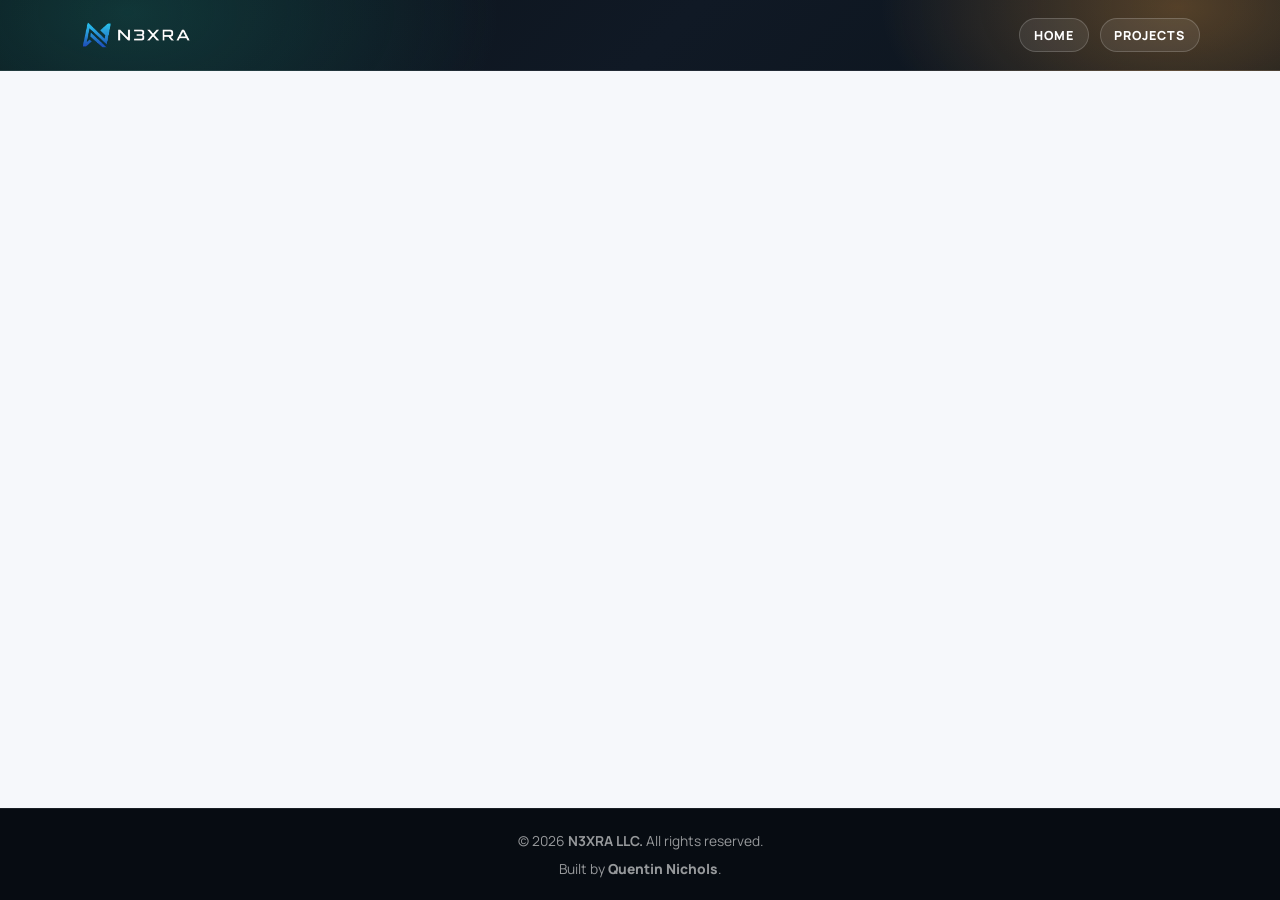
==== ai-music-generator/index.html @ 7fcaad10 "Add shared navigation and intro splash" ====
<!DOCTYPE html>
<html lang="en">
<head>
  <meta charset="UTF-8">
  <meta name="viewport" content="width=device-width, initial-scale=1.0">
  <title>AI Music Generator | N3XRA</title>
  <meta name="description" content="AI Music Generator by N3XRA." />
  <link rel="canonical" href="https://n3xra.co/ai-music-generator/" />
  <link rel="icon" type="image/png" sizes="284x284" href="../assets/n3xra_logo_transparent_small.png">
  <link rel="preconnect" href="https://fonts.googleapis.com">
  <link rel="preconnect" href="https://fonts.gstatic.com" crossorigin>
  <link href="https://fonts.googleapis.com/css2?family=Fraunces:opsz,wght@9..144,600;9..144,700&family=Manrope:wght@400;600;700;800&display=swap" rel="stylesheet">
  <link rel="stylesheet" href="../assets/site-nav.css">
  <link rel="stylesheet" href="../assets/site-intro.css?v=2">
  <script src="../assets/site-nav.js" defer></script>
  <style>
    :root {
      --ink: #0b1016;
      --paper: #f6f8fb;
    }

    * {
      box-sizing: border-box;
    }

    body {
      margin: 0;
      min-height: 100svh;
      display: flex;
      flex-direction: column;
      font-family: "Manrope", Arial, sans-serif;
      color: var(--ink);
      background: var(--paper);
    }

    main {
      flex: 1;
    }

    .site-footer {
      padding: 1.35rem 0;
      color: rgba(255, 255, 255, 0.58);
      background: #070c12;
      border-top: 1px solid rgba(255, 255, 255, 0.08);
    }

    .footer-inner {
      width: min(1120px, calc(100vw - 2rem));
      margin: 0 auto;
      display: grid;
      gap: 0.6rem;
      justify-items: center;
      font-size: 0.86rem;
      text-align: center;
    }

    .footer-inner p {
      margin: 0;
    }

    .footer-inner a {
      color: inherit;
      text-decoration: none;
      font-weight: 800;
    }
  </style>
</head>
<body>
  <div class="entry-splash" aria-hidden="true" data-entry-splash>
    <img src="../assets/n3xra_logo_transparent.png" alt="">
  </div>
  <script src="../assets/site-intro.js?v=2"></script>

  <header class="site-topbar">
    <div class="site-topbar-inner">
      <div class="site-topbar-row">
        <a class="site-brand" href="/" aria-label="N3XRA home">
          <img src="../assets/n3xra_logo_transparent.png" alt="N3XRA">
        </a>
        <nav class="site-desktop-menu" aria-label="Primary">
          <a class="site-menu-link" href="/">Home</a>
          <a class="site-menu-link" href="/projects/">Projects</a>
        </nav>
        <button class="site-menu-toggle" type="button" aria-expanded="false" aria-controls="ai-mobile-menu" aria-label="Open menu" data-site-menu-toggle>
          <span></span>
          <span></span>
          <span></span>
        </button>
      </div>
      <nav class="site-mobile-menu" id="ai-mobile-menu" aria-label="Mobile primary" hidden>
        <div class="site-mobile-menu-head">
          <p class="site-mobile-menu-title">Navigate</p>
        </div>
        <a class="site-menu-link" href="/">Home</a>
        <a class="site-menu-link" href="/projects/">Projects</a>
      </nav>
    </div>
  </header>

  <main aria-label="AI Music Generator"></main>

  <footer class="site-footer">
    <div class="footer-inner">
      <p>&copy; 2026 <strong>N3XRA LLC.</strong> All rights reserved.</p>
      <p>Built by <a href="https://quentinnichols.com/">Quentin Nichols</a>.</p>
    </div>
  </footer>
</body>
</html>
---- assets/site-nav.css ----
:root {
  --site-nav-white: #ffffff;
}

.site-topbar {
  color: var(--site-nav-white);
  background:
    radial-gradient(640px 360px at 10% 18%, rgba(23, 111, 102, 0.38), transparent 58%),
    radial-gradient(540px 300px at 92% 10%, rgba(234, 155, 63, 0.32), transparent 55%),
    linear-gradient(135deg, #0b1219 0%, #101925 52%, #0c141c 100%);
  border-bottom: 1px solid rgba(255, 255, 255, 0.08);
}

.site-topbar-inner {
  width: min(1120px, calc(100vw - 2.4rem));
  margin: 0 auto;
  padding: 1.15rem 0;
  display: grid;
  gap: 0.85rem;
}

.site-topbar-row {
  display: flex;
  align-items: center;
  justify-content: space-between;
  gap: 1rem;
}

.site-brand {
  display: inline-flex;
  align-items: center;
  text-decoration: none;
  line-height: 0;
}

.site-brand img {
  height: 30px;
  width: auto;
  max-width: min(52vw, 340px);
  display: block;
}

.site-desktop-menu {
  display: flex;
  gap: 0.7rem;
  flex-wrap: wrap;
  justify-content: flex-end;
}

.site-menu-link {
  border: 1px solid rgba(255, 255, 255, 0.18);
  color: var(--site-nav-white);
  text-decoration: none;
  padding: 0.45rem 0.85rem;
  border-radius: 999px;
  background: rgba(255, 255, 255, 0.08);
  font-size: 0.78rem;
  letter-spacing: 0.08em;
  text-transform: uppercase;
  font-weight: 800;
}

.site-menu-toggle {
  width: 42px;
  height: 42px;
  display: none;
  align-items: center;
  justify-content: center;
  gap: 0.28rem;
  border-radius: 14px;
  border: 1px solid rgba(255, 255, 255, 0.16);
  background: rgba(255, 255, 255, 0.08);
  cursor: pointer;
  padding: 0;
  flex-direction: column;
}

.site-menu-toggle span {
  width: 18px;
  height: 2px;
  border-radius: 999px;
  background: var(--site-nav-white);
}

.site-mobile-menu {
  display: none;
}

.site-mobile-menu.is-open {
  display: flex;
  flex-wrap: wrap;
  justify-content: center;
  gap: 0.55rem;
  padding: 0.9rem 0 0;
  border-top: 1px solid rgba(255, 255, 255, 0.1);
}

.site-mobile-menu-head {
  flex: 1 0 100%;
}

.site-mobile-menu-title {
  margin: 0;
  font-size: 0.7rem;
  letter-spacing: 0.2em;
  text-transform: uppercase;
  font-weight: 800;
  color: rgba(255, 255, 255, 0.58);
  text-align: center;
}

.site-mobile-menu .site-menu-link {
  flex: 0 1 180px;
  border-radius: 18px;
  text-align: center;
  padding: 0.82rem 0.8rem;
}

@media (max-width: 760px) {
  .site-desktop-menu {
    display: none;
  }

  .site-menu-toggle {
    display: inline-flex;
  }
}
---- assets/site-intro.css ----
.entry-splash {
  position: fixed;
  inset: 0;
  z-index: 9999;
  display: none;
  place-items: center;
  pointer-events: none;
  color: #fff;
  opacity: 0;
  background:
    radial-gradient(circle at 50% -12%, rgba(40, 173, 255, 0.16), transparent 34rem),
    linear-gradient(180deg, #101012 0%, #050506 100%);
}

.entry-splash img {
  width: min(520px, 82vw);
  filter:
    drop-shadow(0 0 28px rgba(22, 185, 237, 0.22))
    drop-shadow(0 32px 60px rgba(0, 0, 0, 0.35));
}

.entry-splash.is-active {
  display: grid;
  animation: entry-splash-fade 3.4s ease forwards;
}

.entry-splash.is-active img {
  animation: entry-splash-logo 3.4s ease forwards;
}

.entry-splash.is-hidden {
  display: none;
}

@keyframes entry-splash-fade {
  0%,
  48% {
    opacity: 1;
    visibility: visible;
  }

  100% {
    opacity: 0;
    visibility: hidden;
  }
}

@keyframes entry-splash-logo {
  0% {
    opacity: 0;
    transform: scale(0.96);
  }

  18%,
  55% {
    opacity: 1;
    transform: scale(1);
  }

  100% {
    opacity: 0;
    transform: scale(1.02);
  }
}

@media (prefers-reduced-motion: reduce) {
  .entry-splash {
    display: none;
  }
}
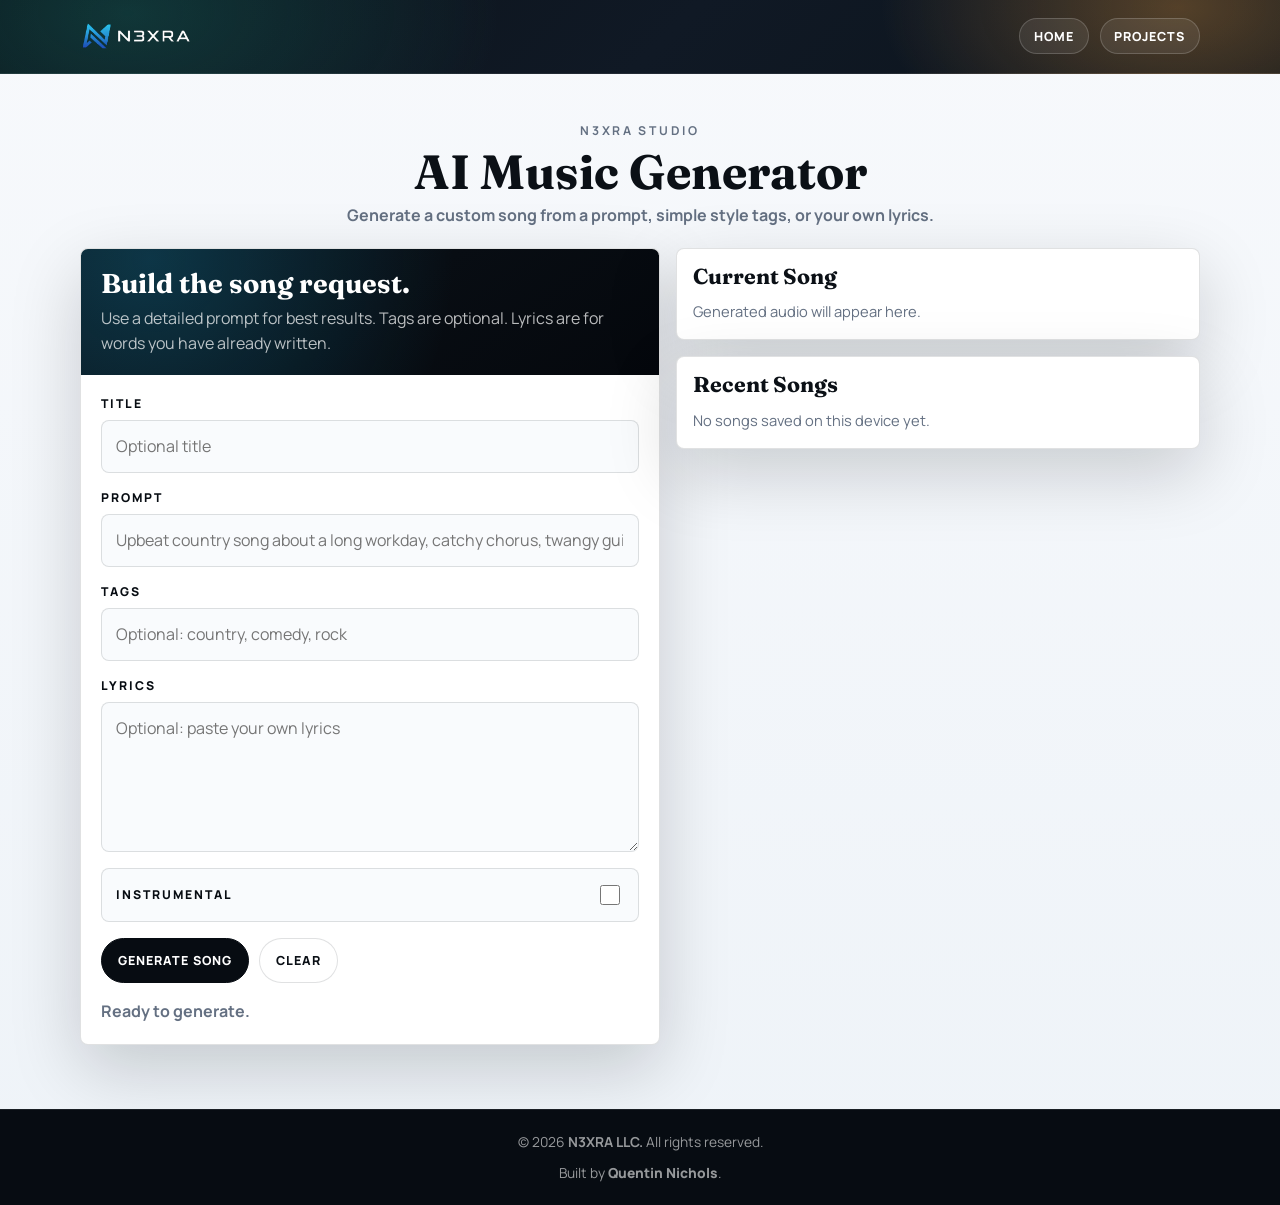
==== commit eae31a4f: "Add N3XRA AI music generator" ====
--- a/ai-music-generator/index.html
+++ b/ai-music-generator/index.html
@@ -4,7 +4,7 @@
   <meta charset="UTF-8">
   <meta name="viewport" content="width=device-width, initial-scale=1.0">
   <title>AI Music Generator | N3XRA</title>
-  <meta name="description" content="AI Music Generator by N3XRA." />
+  <meta name="description" content="Generate custom songs with prompts, style tags, and optional user-written lyrics." />
   <link rel="canonical" href="https://n3xra.co/ai-music-generator/" />
   <link rel="icon" type="image/png" sizes="284x284" href="../assets/n3xra_logo_transparent_small.png">
   <link rel="preconnect" href="https://fonts.googleapis.com">
@@ -16,7 +16,14 @@
   <style>
     :root {
       --ink: #0b1016;
+      --muted: #647082;
       --paper: #f6f8fb;
+      --line: rgba(16, 24, 36, 0.13);
+      --cyan: #16b9ed;
+      --deep: #070c12;
+      --panel: #ffffff;
+      --radius: 8px;
+      --shadow: 0 24px 70px rgba(7, 12, 18, 0.18);
     }
 
     * {
@@ -30,11 +37,272 @@
       flex-direction: column;
       font-family: "Manrope", Arial, sans-serif;
       color: var(--ink);
-      background: var(--paper);
+      background:
+        linear-gradient(180deg, #f7f9fc 0%, #eef3f8 100%);
+      line-height: 1.55;
+    }
+
+    button,
+    input,
+    textarea {
+      font: inherit;
     }
 
     main {
       flex: 1;
+    }
+
+    .generator-shell {
+      width: min(1120px, calc(100vw - 2rem));
+      margin: 0 auto;
+      padding: 3rem 0 4rem;
+      display: grid;
+      gap: 1.25rem;
+    }
+
+    .generator-head {
+      display: grid;
+      gap: 0.45rem;
+      text-align: center;
+      justify-items: center;
+    }
+
+    .generator-kicker {
+      margin: 0;
+      color: var(--deep);
+      font-size: 0.76rem;
+      font-weight: 800;
+      letter-spacing: 0.22em;
+      text-transform: uppercase;
+    }
+
+    .generator-head h1 {
+      margin: 0;
+      font-family: "Fraunces", Georgia, serif;
+      font-size: 3rem;
+      line-height: 1;
+    }
+
+    .generator-head p {
+      margin: 0;
+      max-width: 58ch;
+      color: var(--muted);
+      font-weight: 700;
+    }
+
+    .generator-layout {
+      display: grid;
+      grid-template-columns: minmax(0, 1.05fr) minmax(340px, 0.95fr);
+      gap: 1rem;
+      align-items: start;
+    }
+
+    .tool-panel,
+    .output-panel,
+    .history-panel {
+      border: 1px solid var(--line);
+      border-radius: var(--radius);
+      background: var(--panel);
+      box-shadow: var(--shadow);
+    }
+
+    .tool-panel {
+      overflow: hidden;
+    }
+
+    .tool-band {
+      color: #fff;
+      padding: 1.25rem;
+      background:
+        radial-gradient(circle at 12% 8%, rgba(22, 185, 237, 0.22), transparent 19rem),
+        linear-gradient(145deg, #0b1219 0%, #05080d 100%);
+    }
+
+    .tool-band h2 {
+      margin: 0;
+      font-family: "Fraunces", Georgia, serif;
+      font-size: 1.7rem;
+      line-height: 1.05;
+    }
+
+    .tool-band p {
+      margin: 0.55rem 0 0;
+      color: rgba(255, 255, 255, 0.72);
+      max-width: 54ch;
+    }
+
+    .music-form {
+      padding: 1.25rem;
+      display: grid;
+      gap: 1rem;
+    }
+
+    .field {
+      display: grid;
+      gap: 0.38rem;
+    }
+
+    .field label,
+    .option-label {
+      color: var(--deep);
+      font-size: 0.76rem;
+      font-weight: 800;
+      letter-spacing: 0.16em;
+      text-transform: uppercase;
+    }
+
+    .music-input,
+    .music-textarea {
+      width: 100%;
+      border: 1px solid var(--line);
+      border-radius: var(--radius);
+      background: #f9fbfd;
+      color: var(--ink);
+      padding: 0.82rem 0.9rem;
+      outline: none;
+    }
+
+    .music-input:focus,
+    .music-textarea:focus {
+      border-color: rgba(22, 185, 237, 0.66);
+      box-shadow: 0 0 0 3px rgba(22, 185, 237, 0.13);
+    }
+
+    .music-textarea {
+      min-height: 150px;
+      resize: vertical;
+    }
+
+    .option-row {
+      display: flex;
+      align-items: center;
+      justify-content: space-between;
+      gap: 1rem;
+      border: 1px solid var(--line);
+      border-radius: var(--radius);
+      padding: 0.82rem 0.9rem;
+      background: #f9fbfd;
+    }
+
+    .option-row input {
+      width: 20px;
+      height: 20px;
+      accent-color: var(--cyan);
+    }
+
+    .form-actions {
+      display: flex;
+      flex-wrap: wrap;
+      gap: 0.65rem;
+      align-items: center;
+    }
+
+    .primary-btn,
+    .secondary-btn,
+    .history-btn,
+    .song-link {
+      min-height: 44px;
+      border-radius: 999px;
+      padding: 0.72rem 1rem;
+      border: 1px solid transparent;
+      font-weight: 800;
+      letter-spacing: 0.08em;
+      text-transform: uppercase;
+      font-size: 0.78rem;
+      cursor: pointer;
+      text-decoration: none;
+      display: inline-flex;
+      align-items: center;
+      justify-content: center;
+    }
+
+    .primary-btn {
+      color: #fff;
+      background: var(--deep);
+      border-color: var(--deep);
+    }
+
+    .primary-btn:disabled {
+      cursor: wait;
+      opacity: 0.7;
+    }
+
+    .secondary-btn,
+    .history-btn,
+    .song-link {
+      color: var(--ink);
+      background: #fff;
+      border-color: var(--line);
+    }
+
+    .status {
+      margin: 0;
+      color: var(--muted);
+      font-weight: 700;
+    }
+
+    .side-stack {
+      display: grid;
+      gap: 1rem;
+    }
+
+    .output-panel,
+    .history-panel {
+      padding: 1rem;
+      display: grid;
+      gap: 0.75rem;
+    }
+
+    .panel-title {
+      margin: 0;
+      font-family: "Fraunces", Georgia, serif;
+      font-size: 1.35rem;
+      line-height: 1.1;
+    }
+
+    .song-result {
+      display: none;
+      gap: 0.75rem;
+    }
+
+    .song-result.is-visible {
+      display: grid;
+    }
+
+    audio {
+      width: 100%;
+    }
+
+    .result-note,
+    .empty-note,
+    .history-meta {
+      margin: 0;
+      color: var(--muted);
+      font-size: 0.92rem;
+    }
+
+    .history-list {
+      display: grid;
+      gap: 0.75rem;
+    }
+
+    .history-item {
+      border: 1px solid var(--line);
+      border-radius: var(--radius);
+      padding: 0.85rem;
+      display: grid;
+      gap: 0.6rem;
+      background: #f9fbfd;
+    }
+
+    .history-name {
+      margin: 0;
+      font-weight: 800;
+    }
+
+    .history-actions {
+      display: flex;
+      justify-content: flex-end;
     }
 
     .site-footer {
@@ -62,6 +330,29 @@
       color: inherit;
       text-decoration: none;
       font-weight: 800;
+    }
+
+    @media (max-width: 900px) {
+      .generator-layout {
+        grid-template-columns: 1fr;
+      }
+
+      .generator-head h1 {
+        font-size: 2.35rem;
+      }
+    }
+
+    @media (max-width: 620px) {
+      .generator-shell {
+        padding: 2rem 0 3rem;
+      }
+
+      .form-actions,
+      .primary-btn,
+      .secondary-btn,
+      .song-link {
+        width: 100%;
+      }
     }
   </style>
 </head>
@@ -97,7 +388,75 @@
     </div>
   </header>
 
-  <main aria-label="AI Music Generator"></main>
+  <main>
+    <section class="generator-shell" aria-labelledby="generator-title">
+      <header class="generator-head">
+        <p class="generator-kicker">N3XRA Studio</p>
+        <h1 id="generator-title">AI Music Generator</h1>
+        <p>Generate a custom song from a prompt, simple style tags, or your own lyrics.</p>
+      </header>
+
+      <div class="generator-layout">
+        <section class="tool-panel" aria-label="Song request form">
+          <div class="tool-band">
+            <h2>Build the song request.</h2>
+            <p>Use a detailed prompt for best results. Tags are optional. Lyrics are for words you have already written.</p>
+          </div>
+
+          <form class="music-form" id="musicForm">
+            <div class="field">
+              <label for="songTitle">Title</label>
+              <input id="songTitle" class="music-input" autocomplete="off" placeholder="Optional title">
+            </div>
+
+            <div class="field">
+              <label for="prompt">Prompt</label>
+              <input id="prompt" class="music-input" autocomplete="off" placeholder="Upbeat country song about a long workday, catchy chorus, twangy guitar">
+            </div>
+
+            <div class="field">
+              <label for="tags">Tags</label>
+              <input id="tags" class="music-input" autocomplete="off" placeholder="Optional: country, comedy, rock">
+            </div>
+
+            <div class="field">
+              <label for="lyrics">Lyrics</label>
+              <textarea id="lyrics" class="music-textarea" placeholder="Optional: paste your own lyrics"></textarea>
+            </div>
+
+            <label class="option-row">
+              <span class="option-label">Instrumental</span>
+              <input type="checkbox" id="instrumental">
+            </label>
+
+            <div class="form-actions">
+              <button type="submit" class="primary-btn" id="generateBtn">Generate Song</button>
+              <button type="button" class="secondary-btn" id="clearFieldsBtn">Clear</button>
+            </div>
+
+            <p class="status" id="status">Ready to generate.</p>
+          </form>
+        </section>
+
+        <div class="side-stack">
+          <section class="output-panel" aria-labelledby="result-title">
+            <h2 class="panel-title" id="result-title">Current Song</h2>
+            <div class="song-result" id="audioPlayer">
+              <audio controls id="player"></audio>
+              <a class="song-link" id="downloadSong" href="#" download>Download Song</a>
+              <p class="result-note">Song links are temporary, so download anything you want to keep.</p>
+            </div>
+            <p class="empty-note" id="emptyResult">Generated audio will appear here.</p>
+          </section>
+
+          <section class="history-panel" aria-labelledby="history-title">
+            <h2 class="panel-title" id="history-title">Recent Songs</h2>
+            <div class="history-list" id="historyContainer"></div>
+          </section>
+        </div>
+      </div>
+    </section>
+  </main>
 
   <footer class="site-footer">
     <div class="footer-inner">
@@ -105,5 +464,364 @@
       <p>Built by <a href="https://quentinnichols.com/">Quentin Nichols</a>.</p>
     </div>
   </footer>
+
+  <script>
+    const HISTORY_KEY = "n3xraSongHistory";
+    const SONG_DRAFT_KEY = "n3xraMusicDraft";
+    const ACTIVE_TASK_KEY = "n3xraActiveSongTask";
+    const GENERATION_LOCK_KEY = "n3xraMusicGenerated";
+
+    const form = document.getElementById("musicForm");
+    const titleEl = document.getElementById("songTitle");
+    const promptEl = document.getElementById("prompt");
+    const tagsEl = document.getElementById("tags");
+    const lyricsEl = document.getElementById("lyrics");
+    const instrumentalEl = document.getElementById("instrumental");
+    const statusEl = document.getElementById("status");
+    const audioWrap = document.getElementById("audioPlayer");
+    const emptyResult = document.getElementById("emptyResult");
+    const player = document.getElementById("player");
+    const downloadSong = document.getElementById("downloadSong");
+    const clearFieldsBtn = document.getElementById("clearFieldsBtn");
+    const generateBtn = document.getElementById("generateBtn");
+    const historyContainer = document.getElementById("historyContainer");
+
+    function readJson(key, fallback) {
+      try {
+        return JSON.parse(localStorage.getItem(key) || JSON.stringify(fallback));
+      } catch {
+        return fallback;
+      }
+    }
+
+    function writeJson(key, value) {
+      localStorage.setItem(key, JSON.stringify(value));
+    }
+
+    function saveDraft() {
+      writeJson(SONG_DRAFT_KEY, {
+        title: titleEl.value,
+        prompt: promptEl.value,
+        tags: tagsEl.value,
+        lyrics: lyricsEl.value,
+        instrumental: instrumentalEl.checked,
+      });
+    }
+
+    function loadDraft() {
+      const draft = readJson(SONG_DRAFT_KEY, {});
+      if (draft.title) titleEl.value = draft.title;
+      if (draft.prompt) promptEl.value = draft.prompt;
+      if (draft.tags) tagsEl.value = draft.tags;
+      if (draft.lyrics) lyricsEl.value = draft.lyrics;
+      if (draft.instrumental) instrumentalEl.checked = true;
+    }
+
+    function setGenerating(isGenerating) {
+      generateBtn.disabled = isGenerating;
+      generateBtn.setAttribute("aria-busy", String(isGenerating));
+      generateBtn.textContent = isGenerating ? "Generating..." : "Generate Song";
+    }
+
+    function hasGeneratedSong() {
+      return localStorage.getItem(GENERATION_LOCK_KEY) === "true";
+    }
+
+    function lockGeneration() {
+      localStorage.setItem(GENERATION_LOCK_KEY, "true");
+    }
+
+    function applyGenerationLock() {
+      if (!hasGeneratedSong()) return;
+
+      generateBtn.disabled = true;
+      generateBtn.removeAttribute("aria-busy");
+      generateBtn.textContent = "Generation Used";
+      statusEl.textContent = "This browser has already generated a song. Billing options are coming soon.";
+    }
+
+    function updateFormState() {
+      const hasLyrics = lyricsEl.value.trim().length > 0;
+      const isInstrumental = instrumentalEl.checked;
+
+      if (isInstrumental) {
+        lyricsEl.value = "";
+        lyricsEl.disabled = true;
+        lyricsEl.placeholder = "Disabled for instrumental songs";
+      } else {
+        lyricsEl.disabled = false;
+        lyricsEl.placeholder = "Optional: paste your own lyrics";
+      }
+
+      if (!isInstrumental && hasLyrics) {
+        tagsEl.disabled = true;
+        tagsEl.placeholder = "Disabled while lyrics are being used";
+      } else {
+        tagsEl.disabled = false;
+        tagsEl.placeholder = "Optional: country, comedy, rock";
+      }
+
+      saveDraft();
+    }
+
+    function prettyStatus(status) {
+      const map = {
+        RECEIVED: "Request received.",
+        PROMPT: "Building song instructions...",
+        TASK_SENT: "Sent to generation servers...",
+        GENERATE_TASK_STARTED: "Generator started...",
+        BEGINNING_GENERATION: "Beginning generation...",
+        GENERATING: "Generating your song...",
+        GENERATING_STREAMING_READY: "Streaming preview is ready...",
+        DECOMPRESSING: "Finishing audio...",
+        SAVING: "Saving your song...",
+        SUCCESS: "Song ready.",
+        FAILURE: "Generation failed.",
+      };
+
+      return map[status] || status || "Working...";
+    }
+
+    function getErrorMessage(data, fallback) {
+      return data?.detail?.[0]?.msg || data?.error || data?.message || fallback;
+    }
+
+    function showResult(audioUrl) {
+      player.src = audioUrl;
+      downloadSong.href = audioUrl;
+      audioWrap.classList.add("is-visible");
+      emptyResult.style.display = "none";
+    }
+
+    function hideResult() {
+      player.removeAttribute("src");
+      downloadSong.href = "#";
+      audioWrap.classList.remove("is-visible");
+      emptyResult.style.display = "block";
+    }
+
+    function saveSongHistory(url, prompt, title = "") {
+      lockGeneration();
+      const history = readJson(HISTORY_KEY, []);
+      history.unshift({
+        id: Date.now().toString(),
+        title: title || "Untitled song",
+        prompt: prompt || "Generated song",
+        url,
+        savedAt: new Date().toISOString(),
+      });
+      writeJson(HISTORY_KEY, history.slice(0, 20));
+    }
+
+    function deleteHistorySong(songId) {
+      const history = readJson(HISTORY_KEY, []);
+      writeJson(HISTORY_KEY, history.filter((song) => String(song.id) !== String(songId)));
+      renderHistory();
+    }
+
+    function escapeHtml(value) {
+      return String(value || "")
+        .replace(/&/g, "&amp;")
+        .replace(/</g, "&lt;")
+        .replace(/>/g, "&gt;")
+        .replace(/"/g, "&quot;")
+        .replace(/'/g, "&#39;");
+    }
+
+    function renderHistory() {
+      const history = readJson(HISTORY_KEY, []);
+      historyContainer.innerHTML = "";
+
+      if (!history.length) {
+        historyContainer.innerHTML = '<p class="empty-note">No songs saved on this device yet.</p>';
+        return;
+      }
+
+      history.forEach((song) => {
+        const savedDate = song.savedAt ? new Date(song.savedAt).toLocaleString() : "Saved recently";
+        const item = document.createElement("article");
+        item.className = "history-item";
+        item.innerHTML = `
+          <p class="history-name">${escapeHtml(song.title || "Untitled song")}</p>
+          <audio controls src="${escapeHtml(song.url)}"></audio>
+          <p class="history-meta"><strong>Prompt:</strong> ${escapeHtml(song.prompt || "Generated song")}</p>
+          <p class="history-meta"><strong>Saved:</strong> ${escapeHtml(savedDate)}</p>
+          <div class="history-actions">
+            <button type="button" class="history-btn" data-song-id="${escapeHtml(song.id)}">Delete</button>
+          </div>
+        `;
+        historyContainer.appendChild(item);
+      });
+    }
+
+    async function pollStatus(taskId, prompt, title) {
+      for (let attempt = 0; attempt < 120; attempt += 1) {
+        await new Promise((resolve) => setTimeout(resolve, 4000));
+
+        const response = await fetch(`/api/song-status?task_id=${encodeURIComponent(taskId)}`);
+        const data = await response.json().catch(() => ({}));
+
+        if (!response.ok) {
+          throw new Error(getErrorMessage(data, "Status request failed."));
+        }
+
+        statusEl.textContent = prettyStatus(data.status);
+
+        if (data.status === "SUCCESS") {
+          const audioUrl = Array.isArray(data.song_paths) ? data.song_paths[0] : "";
+          localStorage.removeItem(ACTIVE_TASK_KEY);
+
+          if (!audioUrl) {
+            throw new Error("The song finished, but no audio URL was returned.");
+          }
+
+          saveSongHistory(audioUrl, prompt, title);
+          showResult(audioUrl);
+          renderHistory();
+          statusEl.textContent = "Song ready.";
+          return;
+        }
+
+        if (data.status === "FAILURE") {
+          localStorage.removeItem(ACTIVE_TASK_KEY);
+          throw new Error(data?.error_message || "Generation failed.");
+        }
+      }
+
+      throw new Error("Generation is still running. Refresh later to resume the status check.");
+    }
+
+    async function generateSong() {
+      if (hasGeneratedSong()) {
+        applyGenerationLock();
+        return;
+      }
+
+      const title = titleEl.value.trim();
+      const prompt = promptEl.value.trim();
+      const tags = tagsEl.value.trim();
+      const lyrics = lyricsEl.value.trim();
+      const instrumental = instrumentalEl.checked;
+
+      if (!prompt && !tags && !lyrics) {
+        statusEl.textContent = "Add a prompt, tags, or lyrics.";
+        return;
+      }
+
+      if (instrumental && lyrics) {
+        statusEl.textContent = "Instrumental songs cannot include lyrics.";
+        return;
+      }
+
+      if (prompt && tags && lyrics) {
+        statusEl.textContent = "Use prompt + tags, or prompt + lyrics, but not all three together.";
+        return;
+      }
+
+      const payload = { instrumental };
+      if (lyrics && !prompt && !tags) {
+        payload.prompt = "";
+        payload.lyrics = lyrics;
+      } else {
+        if (prompt) payload.prompt = prompt;
+        if (tags && !lyrics) payload.tags = tags.split(",").map((tag) => tag.trim()).filter(Boolean);
+        if (lyrics && !tags) payload.lyrics = lyrics;
+      }
+
+      hideResult();
+      setGenerating(true);
+      statusEl.textContent = "Sending request...";
+
+      try {
+        const response = await fetch("/api/generate-song", {
+          method: "POST",
+          headers: { "Content-Type": "application/json" },
+          body: JSON.stringify(payload),
+        });
+        const data = await response.json().catch(() => ({}));
+
+        if (!response.ok) {
+          if (response.status === 429) lockGeneration();
+          throw new Error(getErrorMessage(data, "Generation request failed."));
+        }
+
+        if (!data.task_id) {
+          throw new Error("No task ID returned from the API.");
+        }
+
+        writeJson(ACTIVE_TASK_KEY, {
+          taskId: data.task_id,
+          prompt,
+          title,
+          startedAt: new Date().toISOString(),
+        });
+        lockGeneration();
+
+        await pollStatus(data.task_id, prompt, title);
+      } catch (error) {
+        statusEl.textContent = error instanceof Error ? error.message : "Request failed.";
+      } finally {
+        setGenerating(false);
+        applyGenerationLock();
+      }
+    }
+
+    function resumeActiveTask() {
+      const activeTask = readJson(ACTIVE_TASK_KEY, null);
+      if (!activeTask?.taskId) {
+        applyGenerationLock();
+        return;
+      }
+
+      setGenerating(true);
+      statusEl.textContent = "Resuming your last song request...";
+      pollStatus(activeTask.taskId, activeTask.prompt || "", activeTask.title || "")
+        .catch((error) => {
+          statusEl.textContent = error instanceof Error ? error.message : "Could not resume request.";
+        })
+        .finally(() => {
+          setGenerating(false);
+          applyGenerationLock();
+        });
+    }
+
+    form.addEventListener("submit", (event) => {
+      event.preventDefault();
+      generateSong();
+    });
+
+    clearFieldsBtn.addEventListener("click", () => {
+      titleEl.value = "";
+      promptEl.value = "";
+      tagsEl.value = "";
+      lyricsEl.value = "";
+      instrumentalEl.checked = false;
+      localStorage.removeItem(SONG_DRAFT_KEY);
+      localStorage.removeItem(ACTIVE_TASK_KEY);
+      hideResult();
+      updateFormState();
+      statusEl.textContent = "Fields cleared.";
+      applyGenerationLock();
+    });
+
+    [titleEl, promptEl, tagsEl, lyricsEl].forEach((input) => {
+      input.addEventListener("input", updateFormState);
+    });
+    instrumentalEl.addEventListener("change", updateFormState);
+
+    historyContainer.addEventListener("click", (event) => {
+      const button = event.target.closest("[data-song-id]");
+      if (!button) return;
+      deleteHistorySong(button.dataset.songId);
+    });
+
+    window.addEventListener("load", () => {
+      loadDraft();
+      updateFormState();
+      renderHistory();
+      resumeActiveTask();
+      applyGenerationLock();
+    });
+  </script>
 </body>
 </html>
